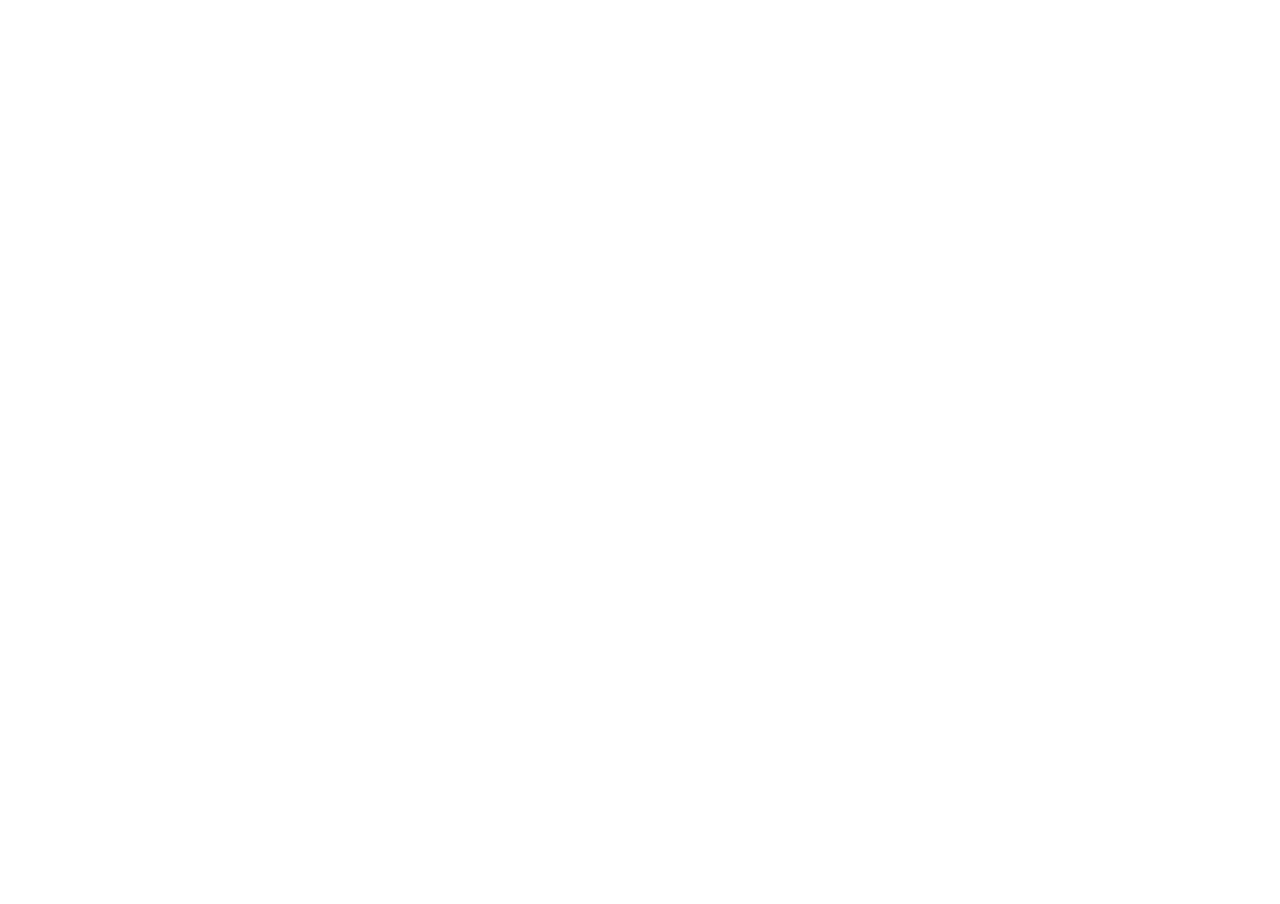
==== index.html @ 9d0b7e08 "Create index.html" ====
<!DOCTYPE html>
<html lang="pt-BR">
<head>
  <meta charset="UTF-8">
  <meta name="viewport" content="width=device-width, initial-scale=1.0">
  <title>Simone Braghin's Visit Card</title>

  <!-- Favicon -->
  <link rel="icon" type="image/png" href="favicon.5.ico">

  <style>
    html, body {
      margin: 0;
      padding: 0;
      height: 100%;
      overflow: hidden;
    }
    iframe {
      width: 100%;
      height: 100%;
      border: none;
    }
  </style>
</head>
<body>
  <iframe src="http://simonebraghin.aureafinancas.com.br/"></iframe>
</body>
</html>
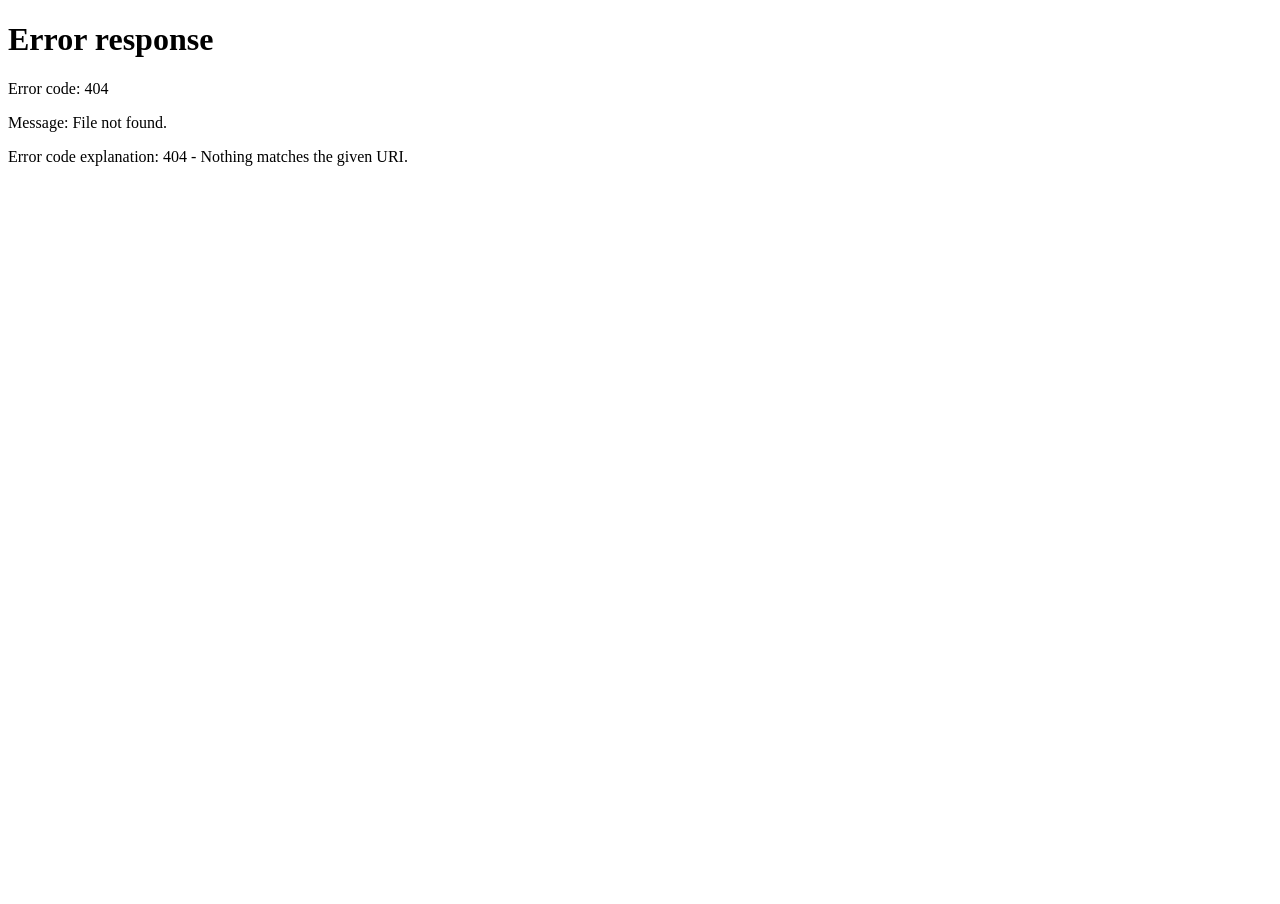
==== commit 0608d103: "Update index.html Rota pronta - falta criar o cartão de visita e vincular o link no index.html" ====
--- a/index.html
+++ b/index.html
@@ -23,6 +23,6 @@
   </style>
 </head>
 <body>
-  <iframe src="http://simonebraghin.aureafinancas.com.br/"></iframe>
+  <iframe src="site make it you"></iframe>
 </body>
 </html>
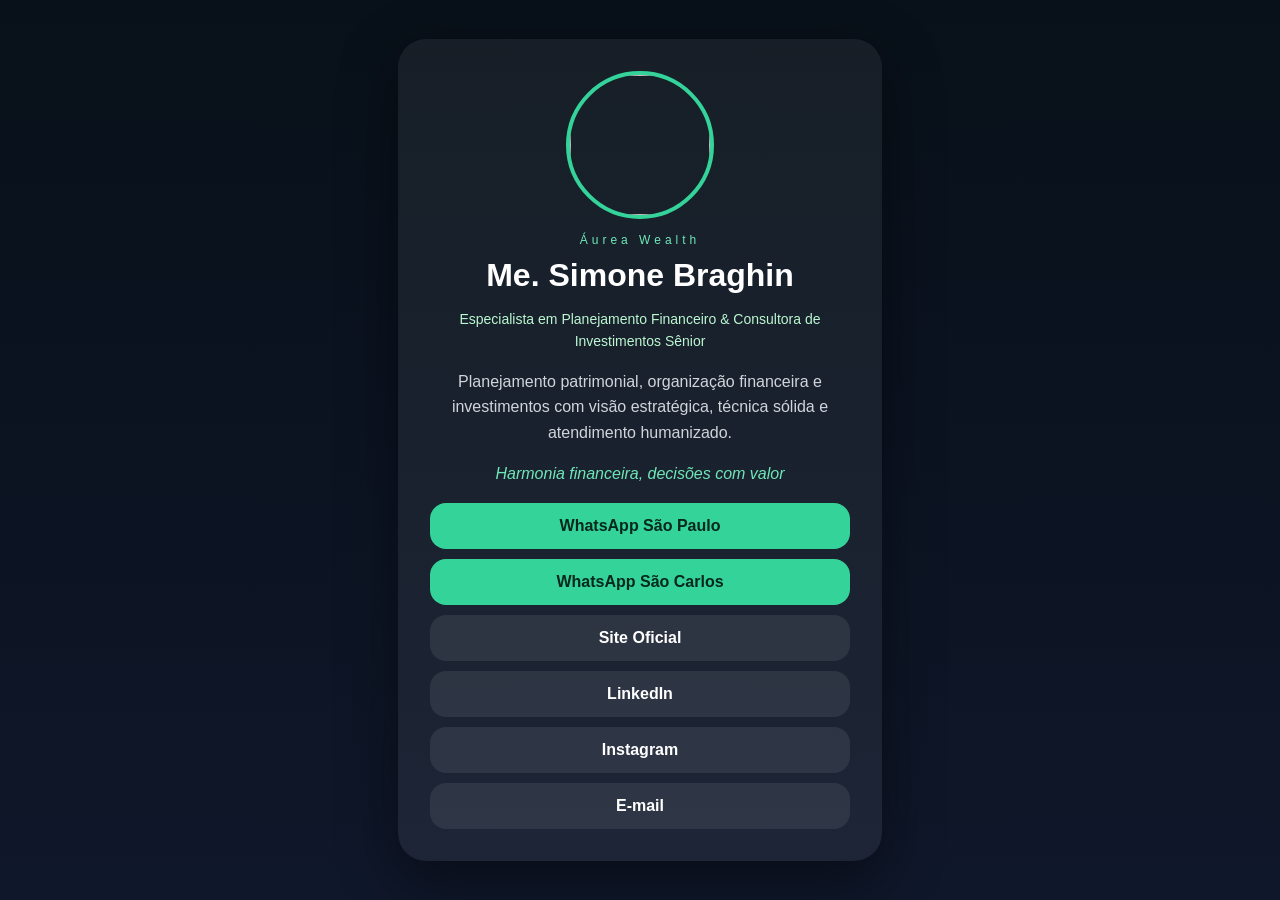
==== commit 9daeb8d0: "Add files via upload" ====
--- a/index.html
+++ b/index.html
@@ -1,28 +1,24 @@
 <!DOCTYPE html>
-<html lang="pt-BR">
+<html lang="pt-br">
 <head>
-  <meta charset="UTF-8">
-  <meta name="viewport" content="width=device-width, initial-scale=1.0">
-  <title>Simone Braghin's Visit Card</title>
-
-  <!-- Favicon -->
-  <link rel="icon" type="image/png" href="favicon.5.ico">
-
-  <style>
-    html, body {
-      margin: 0;
-      padding: 0;
-      height: 100%;
-      overflow: hidden;
-    }
-    iframe {
-      width: 100%;
-      height: 100%;
-      border: none;
-    }
-  </style>
+<meta charset="UTF-8">
+<meta name="viewport" content="width=device-width,initial-scale=1">
+<title>Me. Simone Braghin</title>
+<link rel="stylesheet" href="style.css">
 </head>
 <body>
-  <iframe src="site make it you"></iframe>
-</body>
-</html>
+<div class="card">
+<img src="foto.png" class="avatar">
+<div class="brand">Áurea Wealth</div>
+<h1>Me. Simone Braghin</h1>
+<p class="role">Especialista em Planejamento Financeiro & Consultora de Investimentos Sênior</p>
+<p>Planejamento patrimonial, organização financeira e investimentos com visão estratégica, técnica sólida e atendimento humanizado.</p>
+<p class="tag">Harmonia financeira, decisões com valor</p>
+<a href="https://wa.me/5511911572422">WhatsApp São Paulo</a>
+<a href="https://wa.me/5516991874621">WhatsApp São Carlos</a>
+<a href="https://aureafinancas.com.br/">Site Oficial</a>
+<a href="https://linkedin.com/in/simonebraghin">LinkedIn</a>
+<a href="https://www.instagram.com/simone_investimentos/">Instagram</a>
+<a href="mailto:aureafinancas@gmail.com">E-mail</a>
+</div>
+</body></html>
--- a/style.css
+++ b/style.css
@@ -0,0 +1,10 @@
+body{margin:0;font-family:Arial,sans-serif;background:linear-gradient(#081019,#0f172a);display:flex;justify-content:center;align-items:center;min-height:100vh;color:#fff}
+.card{max-width:420px;width:92%;background:rgba(255,255,255,.06);padding:32px;border-radius:28px;text-align:center;box-shadow:0 20px 60px rgba(0,0,0,.45)}
+.avatar{width:140px;height:140px;border-radius:50%;object-fit:cover;border:4px solid #34d399}
+.brand{letter-spacing:4px;color:#6ee7b7;font-size:12px;margin-top:14px}
+h1{margin:10px 0 4px}
+.role{color:#bbf7d0;font-size:14px}
+p{color:#d1d5db;line-height:1.6}
+.tag{color:#6ee7b7;font-style:italic}
+a{display:block;margin-top:10px;padding:14px;border-radius:16px;text-decoration:none;background:#34d399;color:#06281d;font-weight:bold}
+a:nth-of-type(n+3){background:rgba(255,255,255,.08);color:#fff}
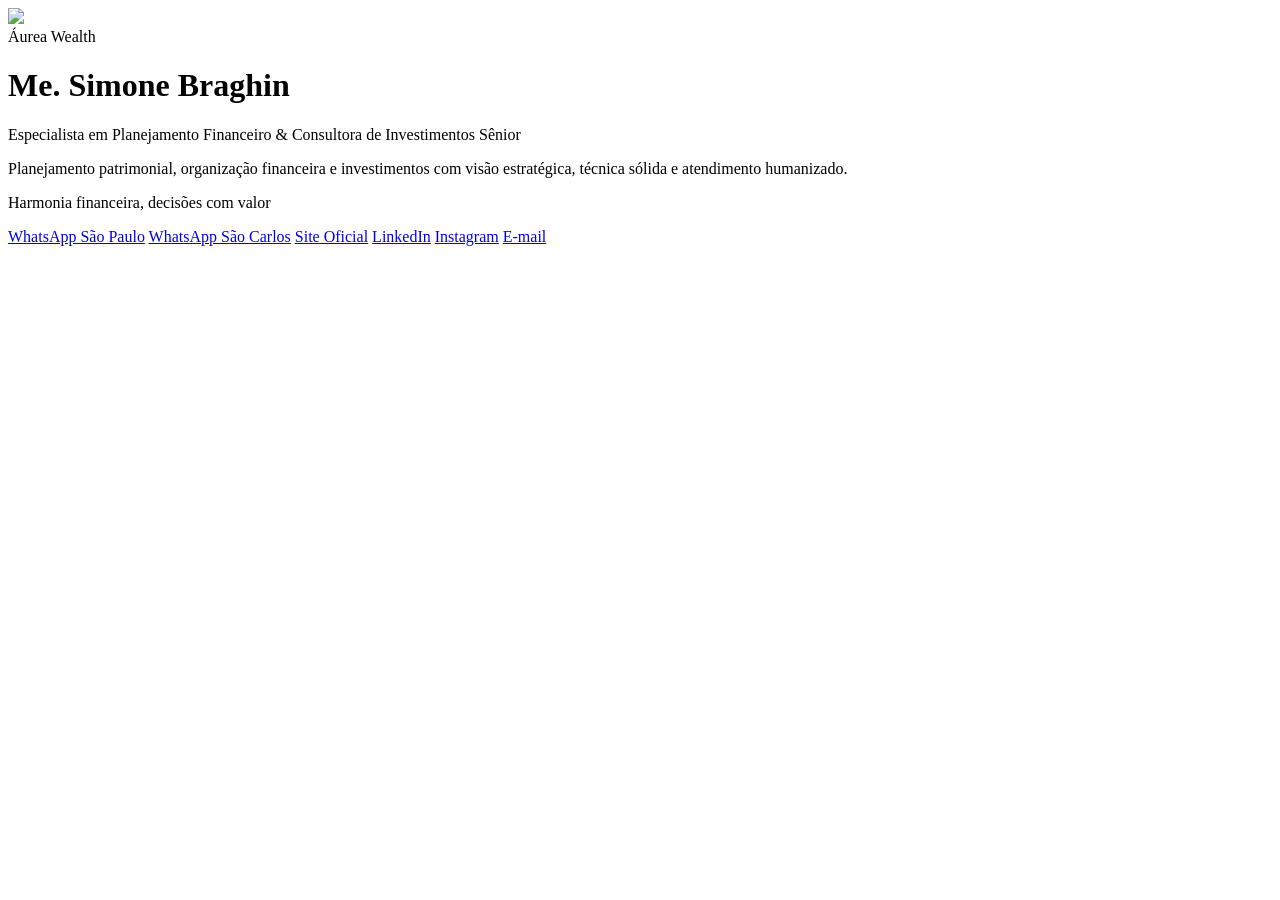
==== commit 8837aa5f: "Fix HTML formatting in index.html" ====
--- a/index.html
+++ b/index.html
@@ -3,8 +3,10 @@
 <head>
 <meta charset="UTF-8">
 <meta name="viewport" content="width=device-width,initial-scale=1">
-<title>Me. Simone Braghin</title>
-<link rel="stylesheet" href="style.css">
+<title>Me. Simone Braghin - Cartão de Visitas</title>
+
+<!-- Favicon -->
+<link rel="icon" type="image/png" href="favicon.5.ico">
 </head>
 <body>
 <div class="card">
@@ -21,4 +23,4 @@
 <a href="https://www.instagram.com/simone_investimentos/">Instagram</a>
 <a href="mailto:aureafinancas@gmail.com">E-mail</a>
 </div>
-</body></html>+</body></html>
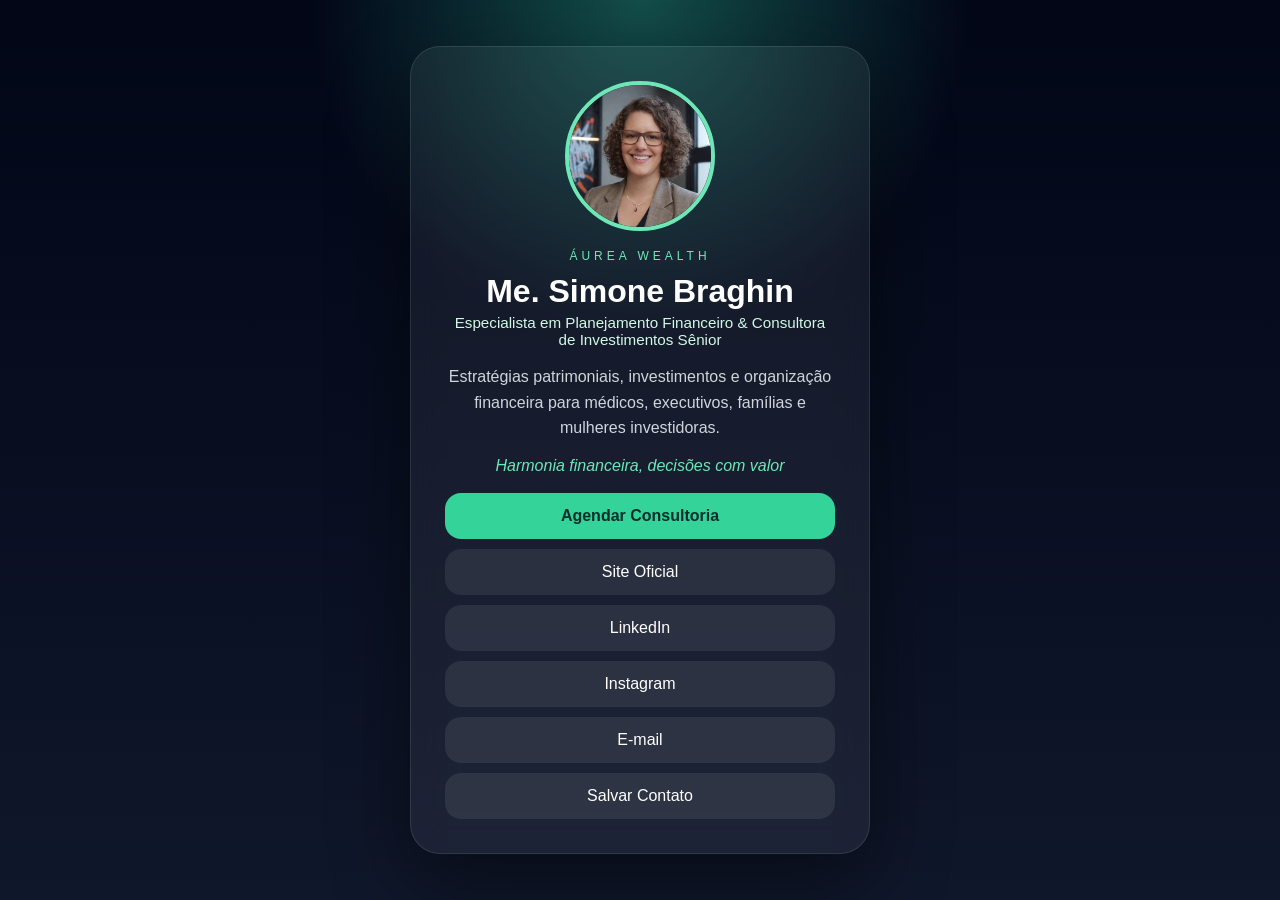
==== commit 782f5f85: "Add files via upload" ====
--- a/index.html
+++ b/index.html
@@ -1,26 +1,21 @@
-<!DOCTYPE html>
-<html lang="pt-br">
-<head>
-<meta charset="UTF-8">
-<meta name="viewport" content="width=device-width,initial-scale=1">
-<title>Me. Simone Braghin - Cartão de Visitas</title>
-
-<!-- Favicon -->
-<link rel="icon" type="image/png" href="favicon.5.ico">
-</head>
-<body>
-<div class="card">
-<img src="foto.png" class="avatar">
-<div class="brand">Áurea Wealth</div>
+<!DOCTYPE html><html lang='pt-br'><head>
+<meta charset='UTF-8'><meta name='viewport' content='width=device-width,initial-scale=1'>
+<meta name='description' content='Consultoria financeira premium com Simone Braghin'>
+<title>Simone Braghin | Áurea Wealth</title>
+<link rel='stylesheet' href='style.css'></head><body>
+<div class='wrap'><div class='card'>
+<img src='foto.png' class='avatar'>
+<div class='brand'>ÁUREA WEALTH</div>
 <h1>Me. Simone Braghin</h1>
-<p class="role">Especialista em Planejamento Financeiro & Consultora de Investimentos Sênior</p>
-<p>Planejamento patrimonial, organização financeira e investimentos com visão estratégica, técnica sólida e atendimento humanizado.</p>
-<p class="tag">Harmonia financeira, decisões com valor</p>
-<a href="https://wa.me/5511911572422">WhatsApp São Paulo</a>
-<a href="https://wa.me/5516991874621">WhatsApp São Carlos</a>
-<a href="https://aureafinancas.com.br/">Site Oficial</a>
-<a href="https://linkedin.com/in/simonebraghin">LinkedIn</a>
-<a href="https://www.instagram.com/simone_investimentos/">Instagram</a>
-<a href="mailto:aureafinancas@gmail.com">E-mail</a>
+<div class='role'>Especialista em Planejamento Financeiro & Consultora de Investimentos Sênior</div>
+<p>Estratégias patrimoniais, investimentos e organização financeira para médicos, executivos, famílias e mulheres investidoras.</p>
+<div class='quote'>Harmonia financeira, decisões com valor</div>
+<div class='grid'>
+<a class='cta' href='https://wa.me/5511911572422'>Agendar Consultoria</a>
+<a href='https://aureafinancas.com.br/'>Site Oficial</a>
+<a href='https://linkedin.com/in/simonebraghin'>LinkedIn</a>
+<a href='https://www.instagram.com/simone_investimentos/'>Instagram</a>
+<a href='mailto:aureafinancas@gmail.com'>E-mail</a>
+<a href='contato.vcf' download>Salvar Contato</a>
 </div>
-</body></html>
+</div></div></body></html>
--- a/style.css
+++ b/style.css
@@ -0,0 +1,9 @@
+*{box-sizing:border-box}body{margin:0;font-family:Inter,Arial,sans-serif;background:
+radial-gradient(circle at top,#134e4a,transparent 30%),linear-gradient(180deg,#020617,#0f172a);
+color:#fff;min-height:100vh}.wrap{display:flex;justify-content:center;align-items:center;min-height:100vh;padding:20px}
+.card{max-width:460px;width:100%;background:rgba(255,255,255,.06);backdrop-filter:blur(14px);padding:34px;border-radius:30px;border:1px solid rgba(255,255,255,.1);box-shadow:0 30px 80px rgba(0,0,0,.45);text-align:center}
+.avatar{width:150px;height:150px;border-radius:50%;object-fit:cover;border:4px solid #6ee7b7}
+.brand{margin-top:14px;color:#6ee7b7;letter-spacing:4px;font-size:12px}
+h1{margin:10px 0 4px;font-size:2rem}.role{color:#d1fae5;font-size:.95rem}.quote{color:#6ee7b7;font-style:italic;margin:14px 0 8px}
+p{color:#d1d5db;line-height:1.6}.grid{display:grid;gap:10px;margin-top:18px}a{text-decoration:none;padding:14px;border-radius:16px;background:rgba(255,255,255,.08);color:#fff;transition:.2s}
+a:hover{transform:translateY(-2px)}.cta{background:#34d399;color:#052e2b;font-weight:700}
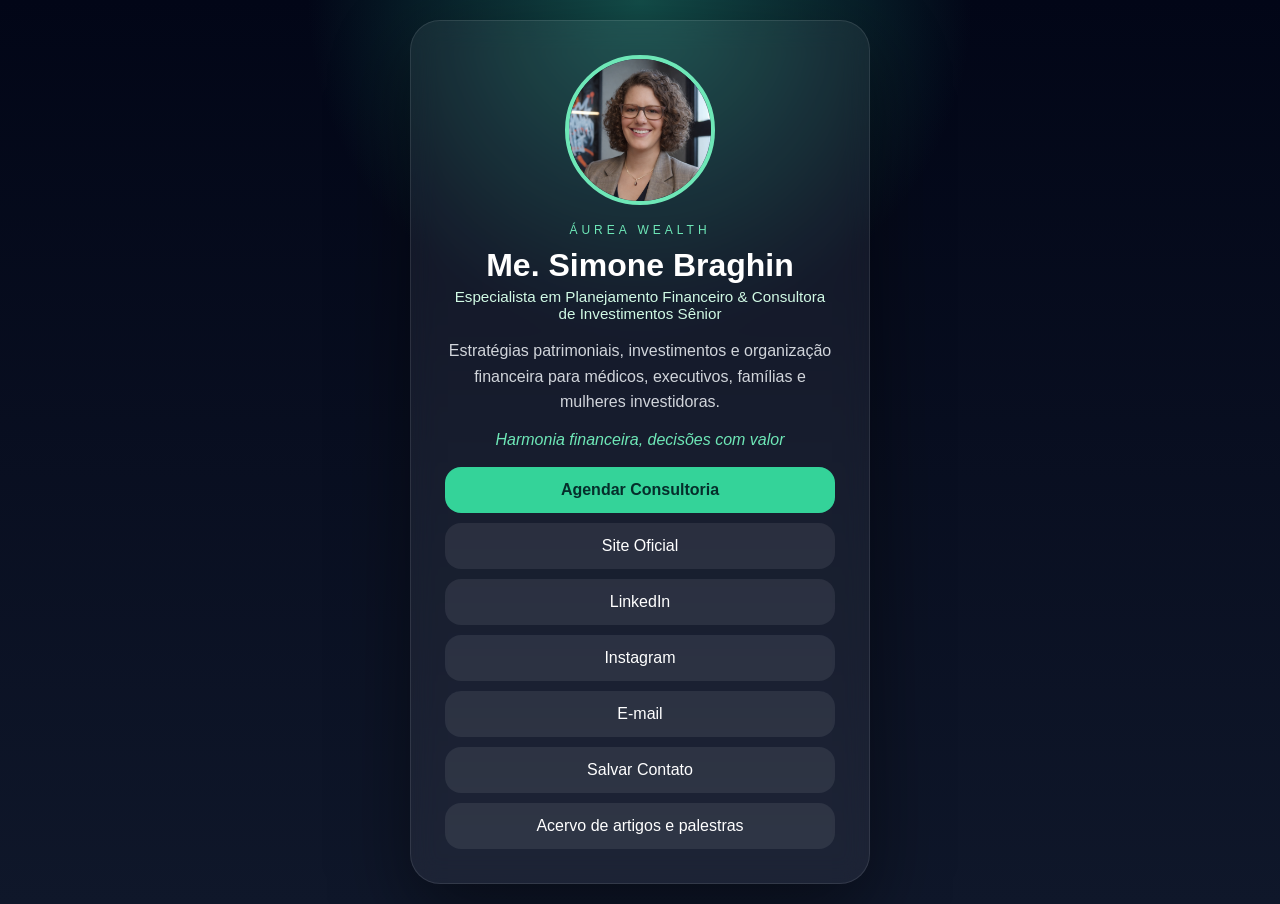
==== commit 0a8cc8aa: "Add link to GitHub articles and lectures" ====
--- a/index.html
+++ b/index.html
@@ -17,5 +17,6 @@
 <a href='https://www.instagram.com/simone_investimentos/'>Instagram</a>
 <a href='mailto:aureafinancas@gmail.com'>E-mail</a>
 <a href='contato.vcf' download>Salvar Contato</a>
+<a href='https://github.com/SimoneBraghin/articles-lectures'>Acervo de artigos e palestras</a>  
 </div>
-</div></div></body></html>+</div></div></body></html>
